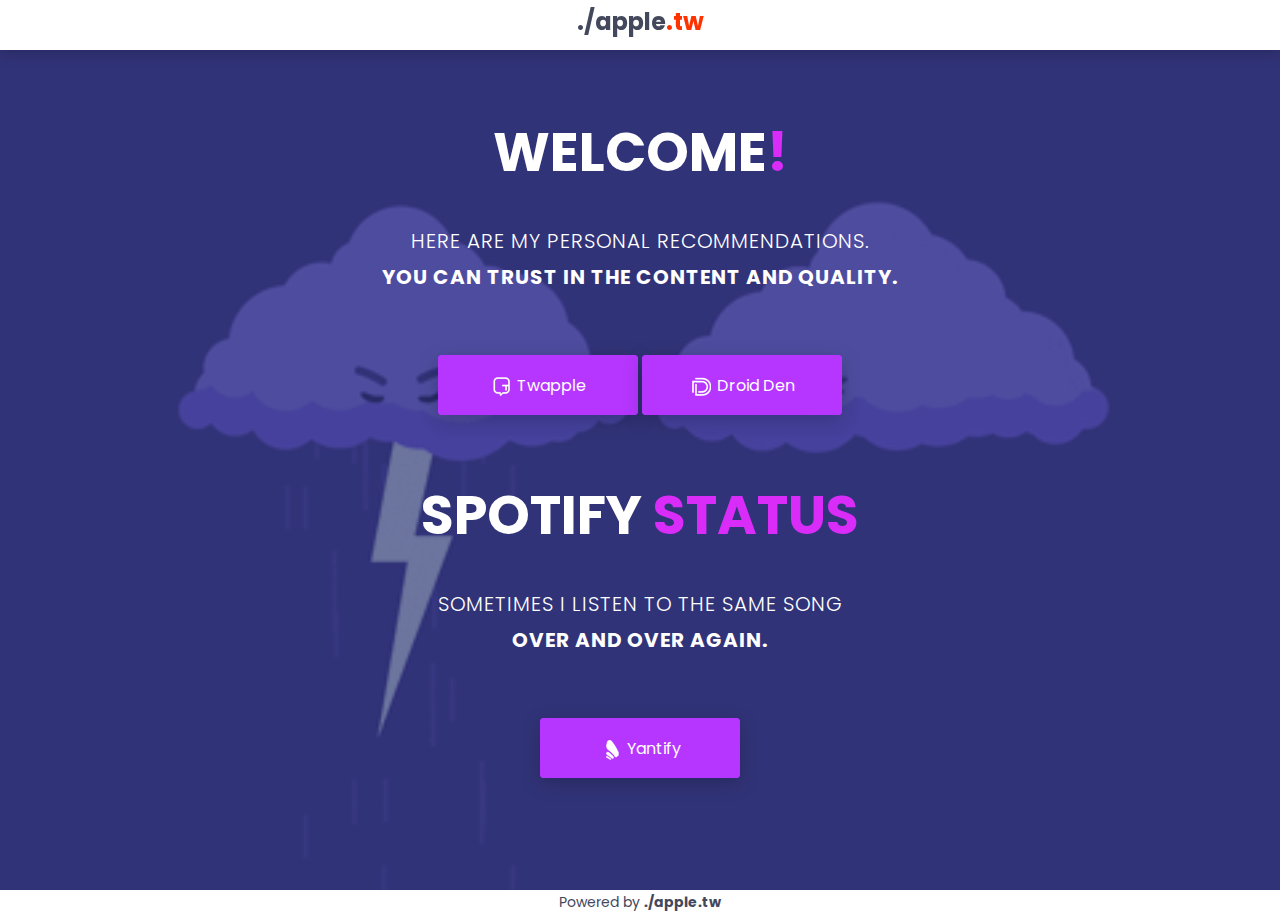
==== nt/index.html @ dde647eb "v3" ====
﻿<!doctype html>
<html class="no-js" lang="en">

    <head>
        <meta charset="utf-8">
        <meta http-equiv="X-UA-Compatible" content="IE=edge">
        <meta name="viewport" content="width=device-width, initial-scale=1">
		<meta name="viewport" content="width=device-width, initial-scale=1.0, maximum-scale=1.0, user-scalable=0">
		<link href="https://fonts.googleapis.com/css?family=Poppins:100,200,300,400,500,600,700,800,900&amp;subset=devanagari,latin-ext" rel="stylesheet">
        <title>./apple.tw</title>
		<link rel="shortcut icon" type="image/icon" href="assets/logo/favicon.png"/>
        <link rel="stylesheet" href="assets/css/font-awesome.min.css">
		<link rel="stylesheet" href="assets/css/flaticon.css">
        <link rel="stylesheet" href="assets/css/animate.css">
        <link rel="stylesheet" href="assets/css/owl.carousel.min.css">
		<link rel="stylesheet" href="assets/css/owl.theme.default.min.css">
        <link rel="stylesheet" href="assets/css/bootstrap.min.css">
		<link rel="stylesheet" href="assets/css/bootsnav.css" >	
        <link rel="stylesheet" href="assets/css/style.css">
        <link rel="stylesheet" href="assets/css/responsive.css">
        
	        <!--[if lt IE 9]>
			<script src="https://oss.maxcdn.com/html5shiv/3.7.3/html5shiv.min.js"></script>
			<script src="https://oss.maxcdn.com/respond/1.4.2/respond.min.js"></script>
        <![endif]-->

    	<style type="text/css">
.style1 {
	text-align: center;
	font-size: 24px;
}
.style2 {
	color: #FF3300;
}
</style>

    	<base target="_self">

    	</head>
	
	<body>
		<header class="top-area">
			<div class="header-area">
			    <nav class="navbar navbar-default bootsnav navbar-fixed dark no-background">
<p></p><p class="style1"><strong>./apple<span class="style2">.tw</span></strong></p>
			        <div class="container">
			            <div class="navbar-header">
			            </div>
		    <div class="clearfix"></div>

		</header>
				<section id="welcome-hero" class="welcome-hero">
			<div class="container">
				<div class="row">
					<div class="col-md-12 text-center">
						<div class="header-text">
							<h2>   </h2>
							<h2>&nbsp;</h2>
							<br><br>
							<h2>Welcome<span>!</span>   </h2>
							<p>Here are my personal recommendations. 
							<br><strong>You can trust in the content and quality.</strong></p>
							<a href="https://t.me/twapple/"><img src="assets/images/about/logo.png" width="23" height="22"> Twapple</a> <a href="https://t.me/DroidDenn/"><img src="assets/images/about/logo_dd.png" width="23" height="22"> Droid Den</a><p>
							<h2>Spotify <span><strong>Status</strong></span>   </h2>
							<p>Sometimes I listen to the same song<br> <strong>over and over again.</strong></p>
							<a href="https://t.me/Yantify/"><img src="assets/images/about/yan.png" width="23" height="22"> Yantify</a>

							<p>
							&nbsp;</p>
							
						</div>
					</div>
					</div>
				</div>
		</section>
			    <p class="text-center">Powered by <strong>./apple.tw</strong></p>
        <script>
      document.addEventListener("contextmenu", (event) => {
         event.preventDefault();
      });
   </script>
    </body>
	
</html>
---- nt/assets/css/flaticon.css ----
/*
  	Flaticon icon font: Flaticon
  	Creation date: 07/05/2018 12:24
  	*/

@font-face {
  font-family: "Flaticon";
  src: url("../fonts/Flaticon.eot");
  src: url("../fonts/Flaticon.eot?#iefix") format("embedded-opentype"),
       url("../fonts/Flaticon.woff") format("woff"),
       url("../fonts/Flaticon.ttf") format("truetype"),
       url("../fonts/Flaticon.svg#Flaticon") format("svg");
  font-weight: normal;
  font-style: normal;
}

@media screen and (-webkit-min-device-pixel-ratio:0) {
  @font-face {
    font-family: "Flaticon";
    src: url("../fonts/Flaticon.svg#Flaticon") format("svg");
  }
}

[class^="flaticon-"]:before, [class*=" flaticon-"]:before,
[class^="flaticon-"]:after, [class*=" flaticon-"]:after {   
  font-family: Flaticon;
  font-size: 24px;
  font-style: normal;
  margin-left: 0px;
}

.flaticon-bitbucket-logotype-camera-lens-in-perspective:before { content: "\f100"; }
.flaticon-squarespace-logo:before { content: "\f101"; }
.flaticon-smug:before { content: "\f102"; }
.flaticon-flickr-website-logo-silhouette:before { content: "\f103"; }
.flaticon-github-logo:before { content: "\f104"; }
.flaticon-behance-logo:before { content: "\f105"; }
.flaticon-dribbble:before { content: "\f106"; }
.flaticon-themeforest:before { content: "\f107"; }
---- nt/assets/css/bootsnav.css ----
/* ==============================================================

Template name : Bootsnav - Multi Purpose Header
Categorie : Bootstrap Menu in CSS
Author : adamnurdin01
Version : v.1.2
Created : 2016-06-02
Last update : 2016-10-19

============================================================== */

/* MEGAMENU STYLE
=================================*/
nav.bootsnav .dropdown.megamenu-fw {
    position: static;
}

nav.bootsnav .container {
    position: relative;
}

nav.bootsnav .megamenu-fw .dropdown-menu {
    left: auto;
}

nav.bootsnav .megamenu-content {
    padding: 15px;
    width: 100% !important;
}

nav.bootsnav .megamenu-content .title{
    margin-top: 0;
}

nav.bootsnav .dropdown.megamenu-fw .dropdown-menu {
    left: 0;
    right: 0;
}

/* Navbar
=================================*/
nav.navbar.bootsnav{
    margin-bottom: 0;
    -moz-border-radius: 0px;
    -webkit-border-radius: 0px;
    -o-border-radius: 0px;
    border-radius: 0px;
    background-color: #fff;
    border: none;
    border-bottom: solid 1px #e0e0e0;
    z-index: 9;
}

nav.navbar.bootsnav ul.nav > li > a{
    color: #6f6f6f;
    background-color: transparent;
    outline: none;
    margin-bottom: -2px;
}

nav.navbar.bootsnav ul.nav li.megamenu-fw > a:hover,
nav.navbar.bootsnav ul.nav li.megamenu-fw > a:focus,
nav.navbar.bootsnav ul.nav li.active > a:hover,
nav.navbar.bootsnav ul.nav li.active > a:focus,
nav.navbar.bootsnav ul.nav li.active > a{
    background-color: transparent;
}

nav.navbar.bootsnav .navbar-toggle{
    background-color: #fff;
    border: none;
    padding: 0;
    font-size: 18px;
    position: relative;
    top: 5px;
}

nav.navbar.bootsnav ul.nav .dropdown-menu .dropdown-menu{
    top: 0;
    left: 100%;
}

nav.navbar.bootsnav ul.nav ul.dropdown-menu > li > a{
    white-space:normal;
}


ul.menu-col{
    padding: 0;
    margin: 0;
    list-style: none;
}

ul.menu-col li a{
    color: #6f6f6f;
}

ul.menu-col li a:hover,
ul.menu-col li a:focus{
    text-decoration: none;
}

/* Navbar Full
=================================*/
nav.bootsnav.navbar-full{
    padding-bottom: 10px;
    padding-top: 10px;
}

nav.bootsnav.navbar-full .navbar-header{
    display: block;
    width: 100%;
}

nav.bootsnav.navbar-full .navbar-toggle{
    display: inline-block;
    margin-right: 0;
    position: relative;
    top: 0;
    font-size: 30px;
    -webkit-transition: all 1s ease-in-out;
	-moz-transition: all 1s ease-in-out;
	-o-transition: all 1s ease-in-out;
	-ms-transition: all 1s ease-in-out;
	transition: all 1s ease-in-out;
}

nav.bootsnav.navbar-full .navbar-collapse{
    position: fixed;
    width: 100%;
    height: 100% !important;
    top: 0;
    left: 0;
    padding: 0;
    display: none !important;
    z-index: 9;
}

nav.bootsnav.navbar-full .navbar-collapse.in{
    display: block !important;
}

nav.bootsnav.navbar-full .navbar-collapse .nav-full{
    overflow: auto;
}

nav.bootsnav.navbar-full .navbar-collapse .wrap-full-menu{
    display: table-cell;
    vertical-align: middle;
    background-color: #fff;
    overflow: auto;
}

nav.bootsnav.navbar-full .navbar-collapse .nav-full::-webkit-scrollbar {
    width: 0;
}

nav.bootsnav.navbar-full .navbar-collapse .nav-full::-moz-scrollbar {
    width: 0;
}

nav.bootsnav.navbar-full .navbar-collapse .nav-full::-ms-scrollbar {
    width: 0;
}

nav.bootsnav.navbar-full .navbar-collapse .nav-full::-o-scrollbar {
    width: 0;
}


nav.bootsnav.navbar-full .navbar-collapse ul.nav{
    display: block;
    width: 100%;
    overflow: auto;
}

nav.bootsnav.navbar-full .navbar-collapse ul.nav a:hover,
nav.bootsnav.navbar-full .navbar-collapse ul.nav a:focus,
nav.bootsnav.navbar-full .navbar-collapse ul.nav a{
    background-color: transparent;
}

nav.bootsnav.navbar-full .navbar-collapse ul.nav > li{
    float: none;
    display: block;
    text-align: center;
}

nav.bootsnav.navbar-full .navbar-collapse ul.nav > li > a{
    display: table;
    margin: auto;
    text-transform: uppercase;
    font-weight: bold;
    letter-spacing: 2px;
    font-size: 24px;
    padding: 10px 15px;
}

li.close-full-menu > a{
    padding-top: 0px;
    padding-bottom: 0px;
}

li.close-full-menu{
    padding-top: 30px;
    padding-bottom: 30px;
}

/* Atribute Navigation
=================================*/
.attr-nav{
    float: right;
    display: inline-block;
    margin-left: 13px;
    margin-right: -15px;
}

.attr-nav > ul{
    padding: 0;
    margin: 0 0 -7px 0;
    list-style: none;
    display: inline-block;
}

.attr-nav > ul > li{
    float: left;
    display: block;
}

.attr-nav > ul > li > a{
    color: #6f6f6f;
    display: block;
    padding: 28px 15px;
    position: relative;
}

.attr-nav > ul > li > a span.badge{
    position: absolute;
    top: 50%;
    margin-top: -15px;
    right: 5px;
    font-size: 10px;
    padding: 0;
    width: 15px;
    height: 15px;
    padding-top: 2px;
}

.attr-nav > ul > li.dropdown ul.dropdown-menu{
    -moz-border-radius: 0px;
    -webkit-border-radius: 0px;
    -o-border-radius: 0px;
    border-radius: 0px;
    -moz-box-shadow: 0px 0px 0px;
    -webkit-box-shadow: 0px 0px 0px;
    -o-box-shadow: 0px 0px 0px;
    box-shadow: 0px 0px 0px;
    border: solid 1px #e0e0e0;
}

ul.cart-list{
    padding: 0 !important;
    width: 250px !important;
}

ul.cart-list > li{
    position: relative;
    border-bottom: solid 1px #efefef;
    padding: 15px 15px 23px 15px !important;
}

ul.cart-list > li > a.photo{
    padding: 0 !important;
    margin-right: 15px;
    float: left;
    display: block;
    width: 50px;
    height: 50px;
    left: 15px;
    top: 15px;
}

ul.cart-list > li img{
    width: 50px;
    height: 50px;
    border: solid 1px #efefef;
}

ul.cart-list > li > h6{
    margin: 0;
}

ul.cart-list > li > h6 > a.photo{
    padding: 0 !important;
    display: block;
}

ul.cart-list > li > p{
    margin-bottom: 0;
}

ul.cart-list > li.total{
    background-color: #f5f5f5;
    padding-bottom: 15px !important;
}

ul.cart-list > li.total > .btn{
    display: inline-block;
    border-bottom: solid 1px #efefef;
}

ul.cart-list > li .price{
    font-weight: bold;
}

ul.cart-list > li.total > span{
    padding-top: 8px;
}

/* Top Search
=================================*/
.top-search{
    background-color: #333;
    padding: 10px 0;
    display: none;
}

.top-search input.form-control{
    background-color: transparent;
    border: none;
    -moz-box-shadow: 0px 0px 0px;
    -webkit-box-shadow: 0px 0px 0px;
    -o-box-shadow: 0px 0px 0px;
    box-shadow: 0px 0px 0px;
    color: #fff;
    height: 40px;
    padding: 0 15px;
}

.top-search .input-group-addon{
    background-color: transparent;
    border: none;
    color: #fff;
    padding-left: 0;
    padding-right: 0;
}

.top-search .input-group-addon.close-search{
    cursor: pointer;
}

/* Side Menu
=================================*/
body{
    -webkit-transition: all 0.3s ease-in-out;
	-moz-transition: all 0.3s ease-in-out;
	-o-transition: all 0.3s ease-in-out;
	-ms-transition: all 0.3s ease-in-out;
	transition: all 0.3s ease-in-out;
}

body.on-side{
    margin-left: -280px;
}

.side{
    position: fixed;
    overflow-y: auto;
    top: 0;
    right: -280px;
    width: 280px;
    padding: 25px 30px;
    height: 100%;
    display: block;
    background-color: #333;
    -webkit-transition: all 0.3s ease-in-out;
	-moz-transition: all 0.3s ease-in-out;
	-o-transition: all 0.3s ease-in-out;
	-ms-transition: all 0.3s ease-in-out;
	transition: all 0.3s ease-in-out;
    z-index: 9;
}

.side.on{
    right: 0;
}

.side .close-side{
    float: right;
    color: #fff;
    position: relative;
    z-index: 2;
    font-size: 16px;
}

.side .widget{
    position: relative;
    z-index: 1;
    margin-bottom: 25px;
}

.side .widget .title{
    color: #fff;
    margin-bottom: 15px;
}

.side .widget ul.link{
    padding: 0;
    margin: 0;
    list-style: none;
}

.side .widget ul.link li a{
    color: #9f9f9f;
    letter-spacing: 1px;
}

.side .widget ul.link li a:focus,
.side .widget ul.link li a:hover{
    color: #fff;
    text-decoration: none;
}

/* Share
=================================*/
nav.navbar.bootsnav .share{
    padding: 0 30px;
    margin-bottom: 30px;
}

nav.navbar.bootsnav .share ul{
    display: inline-block;
    padding: 0;
    margin: 0 0 -7px 0;
    list-style: none;
}

nav.navbar.bootsnav .share ul > li{
    float: left;
    display: block;
    margin-right: 5px;
}

nav.navbar.bootsnav .share ul > li > a{
    display: table-cell;
    vertical-align: middle;
    text-align: center;
    width: 35px;
    height: 35px;
    -moz-border-radius: 50%;
    -webkit-border-radius: 50%;
    -o-border-radius: 50%;
    border-radius: 50%;
    background-color: #cfcfcf;
    color: #fff;
}

/* Transparent
=================================*/
nav.navbar.bootsnav.navbar-fixed{
    position: fixed;
    display: block;
    width: 100%;
}

nav.navbar.bootsnav.no-background{
    -webkit-transition: all 1s ease-in-out;
	-moz-transition: all 1s ease-in-out;
	-o-transition: all 1s ease-in-out;
	-ms-transition: all 1s ease-in-out;
	transition: all 1s ease-in-out;
}

/* Navbar Sticky
=================================*/
.wrap-sticky{
    position: relative;
    -webkit-transition: all 0.3s ease-in-out;
	-moz-transition: all 0.3s ease-in-out;
	-o-transition: all 0.3s ease-in-out;
	-ms-transition: all 0.3s ease-in-out;
	transition: all 0.3s ease-in-out;
}

.wrap-sticky nav.navbar.bootsnav{
    position: absolute;
    width: 100%;
    left: 0;
    top: 0;
}

.wrap-sticky nav.navbar.bootsnav.sticked{
    position: fixed;
    -webkit-transition: all 0.2s ease-in-out;
	-moz-transition: all 0.2s ease-in-out;
	-o-transition: all 0.2s ease-in-out;
	-ms-transition: all 0.2s ease-in-out;
	transition: all 0.2s ease-in-out;
}

body.on-side .wrap-sticky nav.navbar.bootsnav.sticked{
    left: -280px;
}

/* Navbar Responsive
=================================*/
@media (min-width: 1024px) and (max-width:1400px) {
    body.wrap-nav-sidebar .wrapper .container{
        width: 100%;
        padding-left: 30px;
        padding-right: 30px;
    }
}

@media (min-width: 1024px) {
    /* General Navbar
    =================================*/
    nav.navbar.bootsnav ul.nav .dropdown-menu .dropdown-menu{
        margin-top: -2px;
    }

    nav.navbar.bootsnav ul.nav.navbar-right .dropdown-menu .dropdown-menu{
        left: -200px;
    }
    
    nav.navbar.bootsnav ul.nav > li > a{
        padding: 30px 15px;
        font-weight: 600;
    }
    
    nav.navbar.bootsnav ul.nav > li.dropdown > a.dropdown-toggle:after{
        font-family: 'FontAwesome';
        content: "\f0d7";
        margin-left: 5px;
        margin-top: 2px;
    }
    
    nav.navbar.bootsnav li.dropdown ul.dropdown-menu{
        -moz-box-shadow: 0px 0px 0px;
        -webkit-box-shadow: 0px 0px 0px;
        -o-box-shadow: 0px 0px 0px;
        box-shadow: 0px 0px 0px;
        -moz-border-radius: 0px;
        -webkit-border-radius: 0px;
        -o-border-radius: 0px;
        border-radius: 0px;
        padding: 0;
        width: 200px;
        background: #fff;
        border: solid 1px #e0e0e0;
        border-top: solid 5px;
    }
    
    nav.navbar.bootsnav li.dropdown ul.dropdown-menu > li a:hover,
    nav.navbar.bootsnav li.dropdown ul.dropdown-menu > li a:hover{
        background-color: transparent;
    }
    
    nav.navbar.bootsnav li.dropdown ul.dropdown-menu > li > a{
        padding: 10px 15px;
        border-bottom: solid 1px #eee;
        color: #6f6f6f;
    }
    
    nav.navbar.bootsnav li.dropdown ul.dropdown-menu > li:last-child > a{
        border-bottom: none;
    }
    
    nav.navbar.bootsnav ul.navbar-right li.dropdown ul.dropdown-menu li a{
        text-align: right;
    }
    
    nav.navbar.bootsnav li.dropdown ul.dropdown-menu li.dropdown > a.dropdown-toggle:before{
        font-family: 'FontAwesome';
        float: right;
        content: "\f105";
        margin-top: 0;
    }
    
    nav.navbar.bootsnav ul.navbar-right li.dropdown ul.dropdown-menu li.dropdown > a.dropdown-toggle:before{
        font-family: 'FontAwesome';
        float: left;
        content: "\f104";
        margin-top: 0;
    }
    
    nav.navbar.bootsnav li.dropdown ul.dropdown-menu ul.dropdown-menu{
        top: -3px;
    }
    
    nav.navbar.bootsnav ul.dropdown-menu.megamenu-content{
        padding: 0 15px !important;
    }
    
    nav.navbar.bootsnav ul.dropdown-menu.megamenu-content > li{
       padding: 25px 0 20px;
    }
    
    nav.navbar.bootsnav ul.dropdown-menu.megamenu-content.tabbed{
        padding: 0;
    }
    
    nav.navbar.bootsnav ul.dropdown-menu.megamenu-content.tabbed > li{
        padding: 0;
    }
    
    nav.navbar.bootsnav ul.dropdown-menu.megamenu-content .col-menu{
        padding: 0 30px;
        margin: 0 -0.5px;
        border-left: solid 1px #f0f0f0;
        border-right: solid 1px #f0f0f0;
    }
    
    nav.navbar.bootsnav ul.dropdown-menu.megamenu-content .col-menu:first-child{
        border-left: none;
    }
    
    nav.navbar.bootsnav ul.dropdown-menu.megamenu-content .col-menu:last-child{
        border-right: none;
    }
    
    nav.navbar.bootsnav ul.dropdown-menu.megamenu-content .content{
        display: none;
    }
    
    nav.navbar.bootsnav ul.dropdown-menu.megamenu-content .content ul.menu-col li a{
        text-align: left;
        padding: 5px 0;
        display: block;
        width: 100%;
        margin-bottom: 0;
        border-bottom: none;
        color: #6f6f6f;
    }
    
    nav.navbar.bootsnav.on ul.dropdown-menu.megamenu-content .content{
        display: block !important;
        height: auto !important;
    }
    
    /* Navbar Transparent
    =================================*/  
    nav.navbar.bootsnav.no-background{
        background-color: transparent;
        border: none;
    }
    
    nav.navbar.bootsnav.navbar-transparent .attr-nav{
        padding-left: 15px;
        margin-left: 30px;
    }
    
    nav.navbar.bootsnav.navbar-transparent.white{
        background-color: rgba(255,255,255,0.3);
        border-bottom: solid 1px #bbb;
    }
    
    nav.navbar.navbar-inverse.bootsnav.navbar-transparent.dark,
    nav.navbar.bootsnav.navbar-transparent.dark{
        background-color: rgba(0,0,0,0.3);
        border-bottom: solid 1px #555;
    }
    
    nav.navbar.bootsnav.navbar-transparent.white .attr-nav{
        border-left: solid 1px #bbb;
    }
    
    nav.navbar.navbar-inverse.bootsnav.navbar-transparent.dark .attr-nav,
    nav.navbar.bootsnav.navbar-transparent.dark .attr-nav{
        border-left: solid 1px #555;
    }
    
    nav.navbar.bootsnav.no-background.white .attr-nav > ul > li > a,
    nav.navbar.bootsnav.navbar-transparent.white .attr-nav > ul > li > a,
    nav.navbar.bootsnav.navbar-transparent.white ul.nav > li > a,
    nav.navbar.bootsnav.no-background.white ul.nav > li > a{
        color: #fff;
    }
    
    nav.navbar.bootsnav.navbar-transparent.dark .attr-nav > ul > li > a,
    nav.navbar.bootsnav.navbar-transparent.dark ul.nav > li > a{
        color: #eee;
    }
    
    nav.navbar.bootsnav.navbar-fixed.navbar-transparent .logo-scrolled,
    nav.navbar.bootsnav.navbar-fixed.no-background .logo-scrolled{
        display: none;
    }

    nav.navbar.bootsnav.navbar-fixed.navbar-transparent .logo-display,
    nav.navbar.bootsnav.navbar-fixed.no-background .logo-display{
        display: block;
    }

    nav.navbar.bootsnav.navbar-fixed .logo-display{
        display: none;
    }

    nav.navbar.bootsnav.navbar-fixed .logo-scrolled{
        display: block;
    }
    
    /* Atribute Navigation
    =================================*/    
    .attr-nav > ul > li.dropdown ul.dropdown-menu{
        margin-top: 0;
        margin-left: 55px;
        width: 250px;
        left: -250px;
    }
    
    /* Menu Center
    =================================*/
    nav.navbar.bootsnav.menu-center .container{
        position: relative;
    }
    
    nav.navbar.bootsnav.menu-center ul.nav.navbar-center{
        float:none;
        margin: 0 auto;
        display: table;
        table-layout: fixed;
    }
    
    nav.navbar.bootsnav.menu-center .navbar-header,
    nav.navbar.bootsnav.menu-center .attr-nav{
        position: absolute;
    }
    
    nav.navbar.bootsnav.menu-center .attr-nav{
        right: 15px;
    }
    
    /* Navbar Brand top
    =================================*/
    nav.bootsnav.navbar-brand-top .navbar-header{
        display: block;
        width: 100%;
        text-align: center;
    }
    
    nav.bootsnav.navbar-brand-top ul.nav > li.dropdown > ul.dropdown-menu{
        margin-top: 2px;
    }
    
    nav.bootsnav.navbar-brand-top ul.nav > li.dropdown.megamenu-fw > ul.dropdown-menu{
        margin-top: 0;
    }
    
    nav.bootsnav.navbar-brand-top .navbar-header .navbar-brand{
        display: inline-block;
        float: none;
        margin: 0;
    }
    
    nav.bootsnav.navbar-brand-top .navbar-collapse{
        text-align: center;
    }
    
    nav.bootsnav.navbar-brand-top ul.nav{
        display: inline-block;
        float: none;
        margin: 0 0 -5px 0;
    }
    
    /* Navbar Center
    =================================*/
    nav.bootsnav.brand-center .navbar-header{
        display: block;
        width: 100%;
        position: absolute;
        text-align: center;
        top: 0;
        left: 0;
    }
    
    nav.bootsnav.brand-center .navbar-brand{
        display: inline-block;
        float: none;
    }
    
    nav.bootsnav.brand-center .navbar-collapse{
        text-align: center;
        display: inline-block;
        padding-left: 0;
        padding-right: 0;
    }
    
    nav.bootsnav.brand-center ul.nav > li.dropdown > ul.dropdown-menu{
        margin-top: 2px;
    }
    
    nav.bootsnav.brand-center ul.nav > li.dropdown.megamenu-fw > ul.dropdown-menu{
        margin-top: 0;
    }
    
    nav.bootsnav.brand-center .navbar-collapse .col-half{
        width: 50%;
        float: left;
        display: block;
    }
    
    nav.bootsnav.brand-center .navbar-collapse .col-half.left{
        text-align: right;
        padding-right: 100px;
    }
    
    nav.bootsnav.brand-center .navbar-collapse .col-half.right{
        text-align: left;
        padding-left: 100px;
    }
    
    nav.bootsnav.brand-center ul.nav{
        float: none !important;
        margin-bottom: -5px !important;
        display: inline-block !important;
    }
    
    nav.bootsnav.brand-center ul.nav.navbar-right{
        margin: 0;
    }
    
    nav.bootsnav.brand-center.center-side .navbar-collapse .col-half.left{
        text-align: left;
        padding-right: 100px;
    }
    
    nav.bootsnav.brand-center.center-side .navbar-collapse .col-half.right{
        text-align: right;
        padding-left: 100px;
    }
    
    /* Navbar Sidebar
    =================================*/
    body.wrap-nav-sidebar .wrapper{
        padding-left: 260px; 
        overflow-x: hidden;
    }

    nav.bootsnav.navbar-sidebar{
        position: fixed;
        width: 260px;
        overflow: hidden;
        left: 0;
        padding: 0  0 0 0 !important;
        background: #fff;
        border-right: solid 1px #dfdfdf;
    }  
    
    nav.bootsnav.navbar-sidebar .scroller{
        width: 280px;
        overflow-y:auto;
        overflow-x: hidden;
    }

    nav.bootsnav.navbar-sidebar .container-fluid,
    nav.bootsnav.navbar-sidebar .container{
        padding: 0 !important;
    }

    nav.bootsnav.navbar-sidebar .navbar-header{
        float: none;
        display: block;
        width: 260px;
        padding: 10px 15px;
        margin: 10px 0 0 0 !important;
    }
    
    nav.bootsnav.navbar-sidebar .navbar-collapse{
        padding: 0 !important;
        width: 260px;
    }

    nav.bootsnav.navbar-sidebar ul.nav{
        float: none;
        display: block;
        width: 100%;
        padding: 0 15px !important;
        margin: 0 0 30px 0;
    }

    nav.bootsnav.navbar-sidebar ul.nav li{
        float: none !important;
    }
    
    nav.bootsnav.navbar-sidebar ul.nav > li > a{
        padding: 10px 15px;
        font-weight: bold;
    }
    
    nav.bootsnav.navbar-sidebar ul.nav > li.dropdown > a:after{
        float: right;
    }
    
    nav.bootsnav.navbar-sidebar ul.nav li.dropdown ul.dropdown-menu{
        left: 100%;
        top: 0;
        position: relative !important;
        left: 0 !important;
        width: 100% !important;
        height: auto !important;
        background-color: transparent;
        border: none !important;
        padding: 0;
        -moz-box-shadow: 0px 0px 0px;
        -webkit-box-shadow: 0px 0px 0px;
        -o-box-shadow: 0px 0px 0px;
        box-shadow: 0px 0px 0px;
    }
    
    nav.bootsnav.navbar-sidebar ul.nav .megamenu-content .col-menu{
        border: none !important;
    }
    
    nav.bootsnav.navbar-sidebar ul.nav > li.dropdown > ul.dropdown-menu{
        margin-bottom: 15px;
    }
    
    nav.bootsnav.navbar-sidebar ul.nav li.dropdown ul.dropdown-menu{
        padding-left: 0;
        float: none;
        margin-bottom: 0;
    }
    
    nav.bootsnav.navbar-sidebar ul.nav li.dropdown ul.dropdown-menu li a{
        padding:  5px 15px;
        color: #6f6f6f;
        border: none;
    }
    
    nav.bootsnav.navbar-sidebar ul.nav li.dropdown ul.dropdown-menu ul.dropdown-menu{
        padding-left: 15px;
        margin-top: 0;
    }
    
    nav.bootsnav.navbar-sidebar ul.nav li.dropdown ul.dropdown-menu li.dropdown > a:before{
        font-family: 'FontAwesome';
        content: "\f105";
        float: right;
    }
    
    nav.bootsnav.navbar-sidebar ul.nav li.dropdown.on ul.dropdown-menu li.dropdown.on > a:before{
        content: "\f107";
    }
    
    nav.bootsnav.navbar-sidebar ul.dropdown-menu.megamenu-content > li{
        padding: 0 !important;
    }
        
    nav.bootsnav.navbar-sidebar .dropdown .megamenu-content .col-menu{
        display: block;
        float: none !important;
        padding: 0;
        margin: 0;
        width: 100%;
    }
    
    nav.bootsnav.navbar-sidebar .dropdown .megamenu-content .col-menu .title{
        padding: 7px 0;
        text-transform: none;
        font-weight: 400;
        letter-spacing: 0px;
        margin-bottom: 0;
        cursor: pointer;
        color: #6f6f6f;
    }
    
    nav.bootsnav.navbar-sidebar .dropdown .megamenu-content .col-menu .title:before{
        font-family: 'FontAwesome';
        content: "\f105";
        float: right;
    }
    
    nav.bootsnav.navbar-sidebar .dropdown .megamenu-content .col-menu.on .title:before{
        content: "\f107";
    }
    
    nav.bootsnav.navbar-sidebar .dropdown .megamenu-content .col-menu{
        border: none;
    }
    
    nav.bootsnav.navbar-sidebar .dropdown .megamenu-content .col-menu .content{
        padding: 0 0 0 15px;
    }
    
    nav.bootsnav.navbar-sidebar .dropdown .megamenu-content .col-menu ul.menu-col li a{
        padding: 3px 0 !important;
    }
}

@media (max-width: 992px) {
    /* Navbar Responsive
    =================================*/ 
    nav.navbar.bootsnav .navbar-brand    {
        display: inline-block;
        float: none !important;
        margin: 0 !important;
    }
    
    nav.navbar.bootsnav .navbar-header {
        float: none;
        display: block;
        text-align: center;
        padding-left: 30px;
        padding-right: 30px;
    }
    
    nav.navbar.bootsnav .navbar-toggle {
        display: inline-block;
        float: left;
        margin-right: -200px;
        margin-top: 10px;
    }
    
    nav.navbar.bootsnav .navbar-collapse {
        border: none;   
        margin-bottom: 0;
    }
    
    nav.navbar.bootsnav.no-full .navbar-collapse{
        max-height: 350px;
        overflow-y: auto !important;
    }
    
    nav.navbar.bootsnav .navbar-collapse.collapse {
        display: none !important;
    }
    
    nav.navbar.bootsnav .navbar-collapse.collapse.in {
        display: block !important;
    }
    
    nav.navbar.bootsnav .navbar-nav {
        float: none !important;
        padding-left: 30px;
        padding-right: 30px;
        margin: 0px -15px;
    }
    
    nav.navbar.bootsnav .navbar-nav > li {
        float: none;
    }
    
    nav.navbar.bootsnav li.dropdown a.dropdown-toggle:before{
        font-family: 'FontAwesome';
        content: "\f105";
        float: right;
        font-size: 16px;
        margin-left: 10px;
    }
    
    nav.navbar.bootsnav li.dropdown.on > a.dropdown-toggle:before{
        content: "\f107";
    }
    
    nav.navbar.bootsnav .navbar-nav > li > a{
        display: block;
        width: 100%;
        border-bottom: solid 1px #e0e0e0;
        padding: 10px 0;
        border-top: solid 1px #e0e0e0;
        margin-bottom: -1px;
    }
    
    nav.navbar.bootsnav .navbar-nav > li:first-child > a{
        border-top: none;
    }
    
    nav.navbar.bootsnav ul.navbar-nav.navbar-left > li:last-child > ul.dropdown-menu{
        border-bottom: solid 1px #e0e0e0;
    }
    
    nav.navbar.bootsnav ul.nav li.dropdown li a.dropdown-toggle{
        float: none !important;
        position: relative;
        display: block;
        width: 100%;
    }
    
    nav.navbar.bootsnav ul.nav li.dropdown ul.dropdown-menu{
        width: 100%;
        position: relative !important;
        background-color: transparent;
        float: none;
        border: none;
        padding: 0 0 0 15px !important;
        margin: 0 0 -1px 0 !important;
        -moz-box-shadow: 0px 0px 0px;
        -webkit-box-shadow: 0px 0px 0px;
        -o-box-shadow: 0px 0px 0px;
        box-shadow: 0px 0px 0px;
        -moz-border-radius: 0px 0px 0px;
        -webkit-border-radius: 0px 0px 0px;
        -o-border-radius: 0px 0px 0px;
        border-radius: 0px 0px 0px;
    }
    
    nav.navbar.bootsnav ul.nav li.dropdown ul.dropdown-menu  > li > a{
        display: block;
        width: 100%;
        border-bottom: solid 1px #e0e0e0;
        padding: 10px 0;
        color: #6f6f6f;
    }
    
    nav.navbar.bootsnav ul.nav ul.dropdown-menu li a:hover,
    nav.navbar.bootsnav ul.nav ul.dropdown-menu li a:focus{
        background-color: transparent;
    }
    
    nav.navbar.bootsnav ul.nav ul.dropdown-menu ul.dropdown-menu{
        float: none !important;
        left: 0;
        padding: 0 0 0 15px;
        position: relative;
        background: transparent;
        width: 100%;
    }
    
    nav.navbar.bootsnav ul.nav ul.dropdown-menu li.dropdown.on > ul.dropdown-menu{
        display: inline-block;
        margin-top: -10px;
    }
    
    nav.navbar.bootsnav li.dropdown ul.dropdown-menu li.dropdown > a.dropdown-toggle:after{
        display: none;
    }
    
    nav.navbar.bootsnav .dropdown .megamenu-content .col-menu .title{
        padding: 10px 15px 10px 0;
        line-height: 24px;
        text-transform: none;
        font-weight: 400;
        letter-spacing: 0px;
        margin-bottom: 0;
        cursor: pointer;
        border-bottom: solid 1px #e0e0e0;
        color: #6f6f6f;
    }
    
    nav.navbar.bootsnav .dropdown .megamenu-content .col-menu ul > li > a{
        display: block;
        width: 100%;
        border-bottom: solid 1px #e0e0e0;
        padding: 8px 0;
    }
    
   nav.navbar.bootsnav .dropdown .megamenu-content .col-menu .title:before{
        font-family: 'FontAwesome';
        content: "\f105";
        float: right;
        font-size: 16px;
        margin-left: 10px;
       position: relative;
       right: -15px;
    }
    
    nav.navbar.bootsnav .dropdown .megamenu-content .col-menu:last-child .title{
        border-bottom: none;
    }
    
    nav.navbar.bootsnav .dropdown .megamenu-content .col-menu.on:last-child .title{
        border-bottom: solid 1px #e0e0e0;
    }
    
    nav.navbar.bootsnav .dropdown .megamenu-content .col-menu:last-child ul.menu-col li:last-child a{
        border-bottom: none;
    }
    
    nav.navbar.bootsnav .dropdown .megamenu-content .col-menu.on .title:before{
        content: "\f107";
    }
    
    nav.navbar.bootsnav .dropdown .megamenu-content .col-menu .content{
        padding: 0 0 0 15px;
    }
    
    nav.bootsnav.brand-center .navbar-collapse{
        display: block;
    }
    
    nav.bootsnav.brand-center ul.nav{
        margin-bottom: 0px !important;
    }
    
    nav.bootsnav.brand-center .navbar-collapse .col-half{
        width: 100%;
        float: none;
        display: block;
    }
    
    nav.bootsnav.brand-center .navbar-collapse .col-half.left{
        margin-bottom: 0;
    }
    
    nav.bootsnav .megamenu-content{
        padding: 0;
    }
    
    nav.bootsnav .megamenu-content .col-menu{
        padding-bottom: 0;
    }
    
    nav.bootsnav .megamenu-content .title{
        cursor: pointer;
        display: block;
        padding: 10px 15px;
        margin-bottom: 0;
        font-weight: normal;
    }
    
    nav.bootsnav .megamenu-content .content{
        display: none;
    }
    
    .attr-nav{
        position: absolute;
        right: 60px;
    }
    
    .attr-nav > ul{
        padding: 0;
        margin: 0 -15px -7px 0;
    }
    
    .attr-nav > ul > li > a{
        padding: 16px 15px 15px;
    }
    
    .attr-nav > ul > li.dropdown > a.dropdown-toggle:before{
        display: none;
    }
    
    .attr-nav > ul > li.dropdown ul.dropdown-menu{
        margin-top: 2px;
        margin-left: 55px;
        width: 250px;
        left: -250px;
        border-top: solid 5px;
    }
    
    .top-search .container{
        padding: 0 45px;
    }
    
    /* Navbar full Responsive
    =================================*/   
    nav.bootsnav.navbar-full ul.nav{
        margin-left: 0;
    }
    
    nav.bootsnav.navbar-full ul.nav > li > a{
        border: none;
    }
    
    nav.bootsnav.navbar-full .navbar-brand    {
        float: left !important;
        padding-left: 0;
    }
    
    nav.bootsnav.navbar-full .navbar-toggle {
        display: inline-block;
        float: right;
        margin-right: 0;
        margin-top: 10px;
    }
    
    nav.bootsnav.navbar-full .navbar-header {
        padding-left: 15px;
        padding-right: 15px;
    }
    
    /* Navbar Sidebar
    =================================*/ 
    nav.navbar.bootsnav.navbar-sidebar .share{
        padding: 30px 15px;
        margin-bottom: 0;
    }
    
    /* Tabs
    =================================*/ 
    nav.navbar.bootsnav .megamenu-content.tabbed{
        padding-left: 0 !mportant;
    }
    
    nav.navbar.bootsnav .tabbed > li{
        padding: 25px 0;
        margin-left: -15px !important;
    }
    
    /* Mobile Navigation
    =================================*/     
    body > .wrapper{
        -webkit-transition: all 0.3s ease-in-out;
        -moz-transition: all 0.3s ease-in-out;
        -o-transition: all 0.3s ease-in-out;
        -ms-transition: all 0.3s ease-in-out;
        transition: all 0.3s ease-in-out;
    }
    
    body.side-right > .wrapper{
        margin-left: 280px;
        margin-right: -280px !important;
    }
    
    nav.navbar.bootsnav.navbar-mobile .navbar-collapse{
        position: fixed;
        overflow-y: auto !important;
        overflow-x: hidden !important;
        display: block;
        background: #fff;
        z-index: 99;
        width: 280px;
        height: 100% !important;
        left: -280px;
        top: 0;
        padding: 0;
        -webkit-transition: all 0.3s ease-in-out;
        -moz-transition: all 0.3s ease-in-out;
        -o-transition: all 0.3s ease-in-out;
        -ms-transition: all 0.3s ease-in-out;
        transition: all 0.3s ease-in-out;
    }
    
    nav.navbar.bootsnav.navbar-mobile .navbar-collapse.in{
        left: 0;
    }
    
    nav.navbar.bootsnav.navbar-mobile ul.nav{
        width: 293px;
        padding-right: 0;
        padding-left: 15px;
    }
    
    nav.navbar.bootsnav.navbar-mobile ul.nav > li > a{
        padding: 15px 15px;
    }
    
    nav.navbar.bootsnav.navbar-mobile ul.nav ul.dropdown-menu > li > a{
        padding-right: 15px !important;
        padding-top: 15px !important;
        padding-bottom: 15px !important;
    }
    
    nav.navbar.bootsnav.navbar-mobile ul.nav ul.dropdown-menu .col-menu .title{
        padding-right: 30px !important;
        padding-top: 13px !important;
        padding-bottom: 13px !important;
    }
    
    nav.navbar.bootsnav.navbar-mobile ul.nav ul.dropdown-menu .col-menu ul.menu-col li a{
        padding-top: 13px !important;
        padding-bottom: 13px !important;
    }
    
    nav.navbar.bootsnav.navbar-mobile .navbar-collapse [class*=' col-'] {
        width: 100%;
    }
    
    nav.navbar.bootsnav.navbar-fixed .logo-scrolled{
        display: block !important;
    }

    nav.navbar.bootsnav.navbar-fixed .logo-display{
        display: none !important;
    }
    
    nav.navbar.bootsnav.navbar-mobile .tab-menu,
    nav.navbar.bootsnav.navbar-mobile .tab-content{
        width: 100%;
        display: block;
    }
}

@media (max-width: 767px) {
    nav.navbar.bootsnav .navbar-header {
        padding-left: 15px;
        padding-right: 15px;
    }
    
    nav.navbar.bootsnav .navbar-nav {
        padding-left: 15px;
        padding-right: 15px;
    }
    
    .attr-nav{
        right: 30px;
    }
    
    .attr-nav > ul{
        margin-right: -10px;
    }
    
    .attr-nav > ul > li > a{
        padding: 16px 10px 15px;
        padding-left: 0 !important;
    }
    
    .attr-nav > ul > li.dropdown ul.dropdown-menu{
        left: -275px;
    }
    
    .top-search .container{
        padding: 0 15px;
    }
    
    nav.bootsnav.navbar-full .navbar-collapse{
        left: 15px;
    }
    
    nav.bootsnav.navbar-full .navbar-header{
        padding-right: 0;
    }
    
    nav.bootsnav.navbar-full .navbar-toggle {
        margin-right: -15px;
    }
    
    nav.bootsnav.navbar-full ul.nav > li > a{
        font-size: 18px !important;
        line-height: 24px !important;
        padding: 5px 10px !important;
    }
    
    /* Navbar Sidebar
    =================================*/ 
    nav.navbar.bootsnav.navbar-sidebar .share{
        padding: 30px 15px !important;
    }
    
    /* Navbar Sidebar
    =================================*/ 
    nav.navbar.bootsnav.navbar-sidebar .share{
        padding: 30px 0 !important;
        margin-bottom: 0;
    }
    
    nav.navbar.bootsnav.navbar-mobile.navbar-sidebar .share{
        padding: 30px 15px !important;
        margin-bottom: 0;
    }
    
    /* Mobile Navigation
    =================================*/ 
    body.side-right > .wrapper{
        margin-left: 280px;
        margin-right: -280px !important;
    }
    
    nav.navbar.bootsnav.navbar-mobile .navbar-collapse{
        margin-left: 0;
    }
    
    nav.navbar.bootsnav.navbar-mobile ul.nav{
        margin-left: -15px;
    }
    
    nav.navbar.bootsnav.navbar-mobile ul.nav{
        border-top: solid 1px #fff;
    }
    
    li.close-full-menu{
        padding-top: 15px !important;
        padding-bottom: 15px !important;
    }
}

@media (min-width: 480px) and (max-width: 640px) {
    nav.bootsnav.navbar-full ul.nav{
        padding-top: 30px;
        padding-bottom: 30px;
    }
}
---- nt/assets/css/style.css ----
/*==================================
* Author        : "ThemeSine"
* Template Name :  Browny  HTML Template
* Version       : 1.0
==================================== */

/*==================================
font-family: 'Poppins', sans-serif;
==================================== */


/*=========== TABLE OF CONTENTS ===========
1.  General css (Reset code)
2.  Header
3.  Welcome-hero
4.  About me 
5.  Education
6.  Skill
7.  Experience
8.  Profiles
9.  Portfolio
10. Clients
11. Contact

/*-------------------------------------
		1.General css (Reset code)
--------------------------------------*/
*{
    padding: 0;
    margin: 0;
}

*{
	-webkit-box-sizing:border-box;
	-moz-box-sizing:border-box;
	-o-box-sizing:border-box;
	-ms-box-sizing:border-box;
	box-sizing:border-box;
}
body{
	font-family: 'Poppins', sans-serif;
	font-size:16px;
	color: #676a81;
	background: #fff;
    max-width:1920px;
    margin:0 auto;
	overflow-x:hidden;
}

a,a:hover,a:active,a:focus {
	display:inline-block;
	text-decoration:none;
	color: #6a708e;
	font-size:16px;
	padding:0;
}
h1,h2,h3,h4,h5,h6 { 
	margin: 0;
	color:#43485c;
    font-size: 16px;
	font-family: 'Poppins', sans-serif;
	text-transform: capitalize;
}
p {
	margin: 0;
	line-height:1.8;
	color:#43485c;
	font-size:14px;
	font-family: 'Poppins', sans-serif;
}
img{border:none;max-width:100%; height:auto;}
ul{
	padding: 0;
    margin: 0 auto;
    list-style: none;
}
ul li {
	list-style: none;
	
}
select,input,textarea,button{box-shadow:none;outline:0!important;}
button {background: transparent;border: 0;}

html,body{
    height: 100%;
	position: relative;
}
[placeholder]:focus::-webkit-input-placeholder {
  -webkit-transition: opacity 0.3s 0.3s ease; 
  -moz-transition: opacity 0.3s 0.3s ease; 
  -ms-transition: opacity 0.3s 0.3s ease; 
  -o-transition: opacity 0.3s 0.3s ease; 
  transition: opacity 0.3s 0.3s ease; 
  opacity: 0;
}

.fix{position: relative;clear: both;}
/*=============Style css=========*/

/*-------------------------------------
        2. Header
--------------------------------------*/
.top-area {
    position: relative;
    z-index: 9999;
}
@media (min-width: 1024px){}
nav.navbar.bootsnav.no-background {
    background-color: #fff;
    border: none;
}

nav.navbar.bootsnav {
    background-color: #fff;
    border-bottom: transparent;
    box-shadow: 0 3px 15px rgba(0,0,0,.2);
}

/*.navbar-brand*/
.navbar-header a.navbar-brand,.navbar-header a.navbar-brand:hover,.navbar-header a.navbar-brand:focus {
    display: inline-block;
    color: #d92cf9;
    font-size: 20px;
    font-weight: 600;
    padding: 33px 0px 57px;
    text-transform: uppercase;
}
/*.navbar-brand*/

/*.nav li*/
nav.navbar.bootsnav ul.nav > li > a {
    font-size: 16px;
    font-weight: 400;
    text-transform:uppercase;
    -webkit-transition: 0.3s linear; 
    -moz-transition: 0.3s linear; 
    -ms-transition: 0.3s linear; 
    -o-transition: 0.3s linear; 
    transition: 0.3s linear;
}
nav.navbar.bootsnav ul.nav > li > a {padding: 35px 20px;}
nav.navbar.bootsnav ul.nav > li > a:hover,nav.navbar.bootsnav ul.nav > li > a:focus,nav.navbar.bootsnav ul.nav > li.active>a{color: #d92cf9;}

nav.navbar.bootsnav ul.nav > li.dropdown > a.dropdown-toggle:after {
    content: "";
}
nav.navbar.bootsnav ul.nav > li.dropdown span {
    font-size: 8px;
    margin-left: 15px;
}
.sticky-wrapper.is-sticky nav.navbar.bootsnav ul.nav > li > a {color:#6a708e;}
.sticky-wrapper.is-sticky nav.navbar.bootsnav ul.nav > li > a:hover,.sticky-wrapper.is-sticky nav.navbar.bootsnav ul.nav > li > a:focus,.sticky-wrapper.is-sticky nav.navbar.bootsnav ul.nav > li.active>a{color: #d92cf9;}
/*.nav li*/



/*.menu-ui-design*/
.menu-ui-design{overflow-y:scroll;height: 350px;}
.menu-ui-design::-webkit-scrollbar {
    width:5px;
}
.menu-ui-design::-webkit-scrollbar-track {
    -webkit-box-shadow: inset 0 0 8px #000;
}
.menu-ui-design::-webkit-scrollbar-thumb {
  background-color: #d92cf9;
}
/*.menu-ui-design*/



/*.navbar-toggle */
nav.navbar.bootsnav .navbar-toggle {
    position: relative;
    background-color: transparent;
    border: 1px solid #d92cf9;
    padding: 10px;
    top: 0;
}
nav.navbar.bootsnav .navbar-toggle i{color: #d92cf9;}
/*.navbar-toggle */



/*-------------------------------------
        3.  Welcome-hero
--------------------------------------*/
.welcome-hero{
    display: flex;
    align-items: center;
    justify-content: center;
    position:relative;
    background:url(../images/about/2535.gif)no-repeat;
    background-size:cover;
    background-position: center;
    height:890px;
}
.welcome-hero:before{
    position:absolute;
    content: " ";
    top:0;
    left:0;
    background:rgba(31,44,108,.65);
    width:100%;
    height:100%;
}

/*.header-text-area*/
.header-text h2 {
    color: #fff;
    font-size: 54px;
    font-weight: 700;
    text-transform: uppercase;
    line-height: 1.5;
}
.header-text h2 span {color: #d92cf9;}
.header-text p {
    color: #fff;
    font-size: 20px;
    font-weight: 300;
    text-transform: uppercase;
    margin: 30px 0 60px;
    letter-spacing: 1px;
}
.header-text a {
    width: 200px;
    height: 60px;
    line-height: 60px;
    border-radius: 3px;
    text-transform: capitalize;
    color: #fff;
    background: #b636ff;
    border:1px solid #b636ff;
    box-shadow: 0 5px 20px rgba(0,0,0,.2);
    -webkit-transition: 0.3s linear; 
    -moz-transition: 0.3s linear; 
    -ms-transition: 0.3s linear; 
    -o-transition: 0.3s linear; 
    transition: 0.3s linear;
}
.header-text a:hover{ box-shadow: 0 5px 20px rgba(0,0,0,.4);background:#9f00ff;border: 1px solid #9f00ff;}
/*.header-text-area*/

/*-------------------------------------
        4.  About
--------------------------------------*/
.about {padding: 50px 0 100px;}
.about-content {padding-top: 100px;}
/*.single-about-txt*/
.single-about-txt h3 {
    font-size:18px;
    color: #3c4258;
    text-transform: initial;
    line-height: 1.8;
}
.single-about-txt p {
    font-size: 16px;
    color: #999fb3;
    padding: 35px 0 43px;
    border-bottom: 1px solid #999fb3;
}
.single-about-add-info {
    margin: 35px 0;
}
.single-about-add-info h3 {
    color: #636a82;
    font-size: 16px;
    text-transform: capitalize;
}
.single-about-add-info p {font-weight:  300;border:  0;padding: 0;margin-top: 3px;}
/*.single-about-txt*/

/*.single-about-img */
.single-about-img{position: relative;box-shadow: 0 5px 20px rgba(14,25,80,.30);}
.single-about-img:before {
    position:  absolute;
    content: " ";
    top: 0;
    left:  0;
    width: 109%;
    height:  100%;
    background: rgba(31,44,108,.3);
}
.single-about-img img {
    max-width: 500px;
    height: 468px;
}
.about-list-icon{
    display: flex;
    justify-content: center;
    align-items: center;
    position: absolute;
    bottom: 0;
    left: 0;
    width: 109%;
    height: 90px;
    background: #1f2c6c;
}
/*.ab-list-icon */
.about-list-icon ul {
    display: flex;
}
.about-list-icon  ul li a {
    padding-right: 22px;
    cursor:pointer;
    color: #fff;
}
.about-list-icon ul li a {
    cursor: pointer;
    color: #fff;
    display: inline-block;
    border: 2px solid;
    margin-left: 20px;
    border-radius: 8px;
    width: 30px;
    height: 30px;
    line-height: 28px;
    text-align: center;
}
.about-list-icon ul li a i {
    margin-left: 6px;
}
/*.ab-list-icon */

/*.single-about-img */

/*-------------------------------------
        5.  Education
--------------------------------------*/

.education {
    background:  #f9fbfd;
    padding-top:  50px;
}
.education-horizontal-timeline {
    padding: 80px 0;
}

/*.education-horizontal-timeline*/
.education-horizontal-timeline .col-sm-4 {padding:0 2px;}

.single-horizontal-timeline .experience-time h3{text-transform: capitalize;}
.single-horizontal-timeline .experience-time h3 span{text-transform:lowercase;}
.single-horizontal-timeline .timeline-content h5 {margin: 15px 0;}
.single-horizontal-timeline p {color: #999fb3;max-width: 335px;}

/*.timeline-horizontal-border*/
.timeline-horizontal-border {
    display:  flex;
    align-items: center;
    padding: 26px 0 30px;
}
.timeline-horizontal-border i {
    font-size:  10px;
    color: #d92cf9;
    margin-right:  5px;
}
span.single-timeline-horizontal {
    display:  inline-block;
    background: #b2c1ce;
    height:  1px;
    width: 380px;
}
span.single-timeline-horizontal.spacial-horizontal-line {width: 88px;}
/*.timeline-horizontal-border*/

/*.education-horizontal-timeline*/

/*-------------------------------------
        6.  Skills
--------------------------------------*/
.skills {
    
}
.skill-content{padding: 50px 0 80px;}
.single-skill-content{padding-top: 100px;}
.section-heading h2 {
    font-size: 24px;
    font-weight: 600;
    text-transform: uppercase;
    padding-bottom: 50px;
    border-bottom: 1px solid #e5ebf2;
}
.single-progress-txt {
    display: flex;
}
.single-progress-txt h3 {
    width: 10%;
    color: #a606c3;
    position: relative;
    top: 6px;
    left: 20px;
}
.barWrapper {
    font-weight: 400;
    font-size: 16px;
    text-transform: uppercase;
}
.progress {
    border-radius:3px;
    overflow: visible;
    background: #e6ecf3;
    height:8px;
    margin-top: 15px;
    width: 85%;
    margin-bottom: 37px;
}
.progress-bar {
   background: #b636ff;
    border-radius: 3px;
   -webkit-transition: width 1.5s ease-in-out;
   -ms-transition: width 1.5s ease-in-out;
   -moz-transition: width 1.5s ease-in-out;
   -o-transition: width 1.5s ease-in-out;
   transition: width 1.5s ease-in-out;
}
.tooltip{
   position:relative;
   float:right;
}
.tooltip > .tooltip-inner {
   background-color: transparent;
   padding: 1px 5px;
   color: #b636ff;
   font-weight: 500;
   font-size: 12px;
   border-radius: 0;
}
.popOver + .tooltip > .tooltip-arrow {
   border-left: 6px solid transparent;
   border-right: 6px solid transparent;
   border-top: 6px solid #fff;
   bottom: -1px;
   transform: translateX(-50%);
   margin-left: 0;
}

/*-------------------------------------
        7. Experience
-------------------------------------*/
.experience {
    padding: 50px 0 100px;
    border-top: 1px solid #e5ebf2;
}
.experience-content {padding-top: 100px;}
.single-timeline-box {margin-bottom: 75px;}

/*experience-time*/
.experience-time {
    position: relative;
}
.experience-time h2 {
    font-weight: 400;
}
.experience-time h3 {
    font-size: 16px;
    font-weight: 300;
    color: #636a82;
    margin-top: 14px;
    text-transform: uppercase;
}
/*experience-time*/

/*main-timeline*/
.main-timeline{
    position: relative;
}
.main-timeline:before{
    content: "";
    width: 2px;
    height: 84%;
    background: #b2c1ce;
    position: absolute;
    top: 1.5%;
    left: 45.8%;
    z-index: -1;
}
.main-timeline .timeline{
    position: relative;
}

.timeline-content span>i, .experience-time span>i {
    color: #d92cf9;
    position: absolute;
    font-size: 10px;
    left: -14.5%;
    z-index: 1;
}
.timeline-content h4.title {
    font-size: 16px;
    font-weight: 400;
    text-transform: uppercase;
}
.timeline-content h5 {
    color: #636a82;
    font-size: 14px;
    font-weight: 300;
    margin: 18px 0 20px;
}
.main-timeline .description {
    font-size: 14px;
    color: #999fb3;
}
.main-timeline .timeline-content.right{
    float: right;
    text-align: left;
}
.timeline-single-before:before {
    content: '';
    top: 57px;
    left: -3px;
    position: absolute;
    width: 100%;
    height:400px;
    border-left:15px solid #fff;
}

.experience-time-responsive{display: none;}
/*-------------------------------------
        8. Profiles
--------------------------------------*/
.profiles {
    padding:  50px 0 100px;
    border:  1px solid #e5ebf2;
}

.profiles-content {padding-top: 100px;}
.profiles-content .col-sm-3{padding:0;}
.profile-txt {
    display: flex;
    align-items: center;
    flex-direction: column;
}
.single-profile {
    position: relative;
    height: 150px;
    display: flex;
    justify-content: center;
    align-items: center;
    border-right: 1px solid #b2c1ce;
    overflow:hidden;
    -webkit-transition:background 0.5s linear; 
    -moz-transition:background 0.5s linear; 
    -ms-transition:background 0.5s linear; 
    -o-transition:background 0.5s linear; 
    transition:background 0.5s linear;
}
.profile-icon-name {
    text-transform: capitalize;
    color: #636a82;
    font-size: 16px;
}
.single-profile.profile-no-border{border-right:transparent;}
.profile-border {
    border-bottom: 1px solid #b2c1ce;
}
.single-profile-overlay{
    display:flex;
    align-items:center;
    text-transform: capitalize;
    justify-content:center;
    position: absolute;
    top: 0;
    left: 0;
    content: " ";
    width:100%;
    height: 100%;
    background: #d92cf9;
    background: -moz-linear-gradient(left, #d92cf9 0%, #b636ff 100%);
    background: -webkit-linear-gradient(left, #d92cf9 0%,#b636ff 100%);
    background: linear-gradient(to right, #d92cf9 0%,#b636ff 100%);
    filter: progid:DXImageTransform.Microsoft.gradient( startColorstr='#d92cf9', endColorstr='#b636ff',GradientType=1 );
    -webkit-transform:scale(0);
    -moz-transform:scale(0);
    -ms-transform:scale(0);
    -o-transform:scale(0);
    transform:scale(0);
    -webkit-transition: .5s;
    -moz-transition: .5s;
    -ms-transition: .5s;
    -o-transition: .5s;
    transition: .5s;
}
.single-profile:hover .single-profile-overlay{
    -webkit-transform:scale(1);
    -moz-transform:scale(1);
    -ms-transform:scale(1);
    -o-transform:scale(1);
    transform:scale(1);
    top:0;
}
.single-profile:hover .profile-icon-name,.single-profile:hover .profile-txt a>i{color: #fff;}
.single-profile:hover .profile-border {border:transparent;}
/*-------------------------------------
        9. Portfolio
--------------------------------------*/
.portfolio {
    padding:  50px 0 100px;
    border:  1px solid #e5ebf2;
}

.portfolio-content {padding-top: 100px;}

/* ---- .item ---- */
.isotope:after {
    content: '';
    display: block;
    clear: both;
}
.isotope .item {
    position:relative;
    overflow:hidden;
    margin-bottom: 30px;
}
/*.item img*/
.isotope .item img{
    width:100%;
    height:100%;
    -webkit-transition: .5s;
    -moz-transition: .5s;
    -ms-transition: .5s;
    -o-transition: .5s;
    transition: .5s;
}
.isotope .item:hover  img{
    -webkit-transform:scale(1.5);
    -moz-transform:scale(1.5);
    -ms-transform:scale(1.5);
    -o-transform:scale(1.5);
    transform:scale(1.5);
}/*.item img*/

/*.isotope-overlay*/
.isotope-overlay{
    position:absolute;
    height:100%;
    width:100%;
    background:rgba(31,44,108,.5);
    display:flex;
    align-items:center;
    text-transform: uppercase;
    justify-content:center;
    flex-direction:row;
    -webkit-transform:scale(0);
    -moz-transform:scale(0);
    -ms-transform:scale(0);
    -o-transform:scale(0);
    transform:scale(0);
    -webkit-transition: .5s;
    -moz-transition: .5s;
    -ms-transition: .5s;
    -o-transition: .5s;
    transition: .5s;
}
.isotope-overlay a {
    display: inline-block;
    color: #fff;
    font-size: 14px;
    text-align: center;
}
.isotope .item:hover .isotope-overlay{
    -webkit-transform:scale(1);
    -moz-transform:scale(1);
    -ms-transform:scale(1);
    -o-transform:scale(1);
    transform:scale(1);
    top:0;
}/*.isotope-overlay*/

/*-------------------------------------
        10. Clients
--------------------------------------*/
.clients {padding-top: 50px;}
.clients-area {
    display: flex;
    align-items: center;
    height: 250px;
}
.clients-area .item {padding: 0 25px;}

.clients .clients-area .owl-carousel .owl-item img {
    display: block;
    width: 100%;
    height: auto;
    border-radius:0;
}

/*-------------------------------------
        11. Contact
--------------------------------------*/
.contact {
    background: #f9fbfd;
    padding: 50px 0 100px;
}
.single-contact-box {padding-top: 100px;}
.contact-form  .form-group {
    margin-bottom: 20px;
    
}
.contact-form .form-control {
    padding: 25px;
    font-size: 14px;
    border: 1px solid #fff;
    border-radius: 0px;
    box-shadow: none;
    outline: 0!important;
    background: #fff;
    color: #636a82;
    resize: none;
}

/*--contct button--*/
.contact-form .single-contact-btn {
    display:flex;
    align-items:center;
    justify-content:center;
    height:50px;
    text-transform:capitalize;
    margin-top: 3px;
    background: #b636ff;
    border: 1px solid #b636ff;
    cursor:pointer;
    box-shadow: 0 5px 20px rgba(0,0,0,.2);
     -webkit-transition: .5s; 
    -moz-transition:.5s; 
    -ms-transition:.5s; 
    -o-transition:.5s;
    transition: .5s;
}
.contact-form .single-contact-btn .contact-btn ,
.contact-form .single-contact-btn .contact-btn:focus {
    margin-top:0px;
    outline: 0 !important;
    border:0;
    color: #fff;
    border-radius: 0px;
    font-size:14px;
    -webkit-transition: .5s; 
    -moz-transition:.5s; 
    -ms-transition:.5s; 
    -o-transition:.5s;
    transition: .5s;
    
}
.single-contact-btn:hover{
    background: #9f00ff;
    border: 1px solid #9f00ff;
    box-shadow: 0 5px 20px rgba(0,0,0,.2);
}

/*--contct button--*/

/* contact-adress */
.contact-add-head h3 {
    font-size:  24px;
    color:  #3c4258;
}
.contact-add-head p {
    font-size:  16px;
    text-transform: capitalize;
    color:  #636a82;
    font-weight:  300;
    margin-top:  6px;
}
/* contact-adress */

/*.contact-add-info */
.contact-add-info { margin: 42px 0 52px;}
.single-contact-add-info h3 {
    color:  #636a82;
    font-weight:  500;
}
.single-contact-add-info p {
    color:  #999fb3;
    font-size:  16px;
    margin-top:  18px;
}
.single-contact-add-info {
    margin-bottom:  26px;
}
/*.contact-add-info */

/*hm-foot-icon*/
.hm-foot-icon {
   
}
.hm-foot-icon ul li{float:left;}
.hm-foot-icon ul li>a {
    color: #636a82;
    margin-right:18px;
    -webkit-transition: .3s; 
    -moz-transition:.3s; 
    -ms-transition:.3s; 
    -o-transition:.3s;
    transition: .3s;
}
.hm-foot-icon ul li>a:hover{
    color: #b636ff;
}/*hm-foot-icon*/

.hm-footer-copyright p{
    color: #888ea5;
    text-transform: capitalize;
    padding: 38px 0;
}
.hm-footer-copyright p a {color: #888ea5;}
/*===============================
    Scroll Top
===============================*/
#scroll-Top  .return-to-top {
    position: fixed;
    right: 30px;
    bottom: 30px;
    display: none;
    width: 40px;
    line-height: 40px;
    height: 40px;
    text-align: center;
    font-size: 20px;
    cursor: pointer;
    color: #fff;
    background:#b636ff;
	border:1px solid #b636ff;
	border-radius:50%;
	-webkit-transition: .5s; 
	-moz-transition:.5s; 
	-ms-transition:.5s; 
	-o-transition:.5s;
    transition: .5s;
	z-index: 2;
}
#scroll-Top  .return-to-top:hover {
    background:#fff;
    color: #b636ff;
	border:1px solid #b636ff;
}

#scroll-Top  .return-to-top i{
    position:relative;
    bottom:0;

}

#scroll-Top  .return-to-top i{
    position: relative;
    animation-name: example;
    animation-direction: alternate;
    animation-iteration-count: infinite;
    animation-duration:1s;
}
@keyframes example {
    0%   {bottom:0px;}
    100%  {bottom:7px;}
}
/*========================Thank you=================
---- nt/assets/css/responsive.css ----
@media screen and (max-width:1680px){

}/*max-width:1680px*/
@media screen and (max-width:1440px){
	.single-about-img img {max-width:100%;}
	.single-about-img:before,.about-list-icon{width: 100%;}
}/*max-width:1440px*/

@media screen and (max-width:1199px){
	nav.navbar.bootsnav ul.nav > li > a { padding: 35px 8px;}
	
	.welcome-hero {height: 768px;}

	.timeline-content span>i, .experience-time span>i {left: -15.5%;}
}/*max-width:1199px*/

@media screen and (max-width:1024px){


}/*max-width:1024px*/

@media screen and (max-width:1008px){
	nav.navbar.bootsnav ul.nav > li.dropdown span.megamenu-title  {display:block;color: #43465d;font-size: 18px;}
	nav.navbar.bootsnav ul.dropdown-menu.megamenu-content .content ul.menu-col li .megamenu-sub-title a {margin-top: 20px;font-size: 14px;}
	nav.navbar.bootsnav ul.dropdown-menu.megamenu-content .content ul.menu-col li .megamenu-sub-txt a{margin-bottom: 15px;}
}/*max-width:1008px*/

@media screen and (max-width:992px){
	nav.navbar.bootsnav .navbar-collapse.collapse.in {padding-bottom: 30px;}
	nav.navbar.bootsnav .navbar-toggle {display: inline-block; float: right;margin-right: 0;margin-top: 21px;}
	nav.navbar.bootsnav .navbar-brand {float: left!important;}
	nav.navbar.bootsnav ul.nav > li > a {padding: 15px 0px;border: transparent;}
}/*max-width:992px*/

@media screen and (max-width:991px){
	.experience-time-responsive{display: block;}
	.experience-time-main{display: none;}
	.experience-time,.timeline-content{text-align: left;margin-bottom: 20px;margin-left: 40px;}
	.timeline-content span>i{left: 0%;top: -54%;}
	.experience-time span>i {left: -6%;top: 6%;}
	.main-timeline:before {left:0.4%;}

	.single-horizontal-timeline .experience-time,.single-horizontal-timeline .timeline-content {margin: 0;}
}/*max-width:991px*/

@media screen and (max-width:768px){
    
}/*max-width:768px*/

@media screen and (max-width:767px){
	.single-about-img {max-width: 450px;}
	.experience-time span>i,.timeline-content span>i,.main-timeline:before {display: none;}
	.experience-time, .timeline-content {margin-left: 0;}

	.isotope .item {max-width: 350px;margin: 0 auto 30px;}

	.single-profile {max-width: 350px; margin: 30px auto;border: 0;}
	.profile-border{border: 0;}

	.single-horizontal-timeline {max-width: 350px;margin: 30px auto;}

}/*max-width:767px*/

@media screen and (max-width: 660px){

}/*max-width:660px*/

@media screen and (max-width: 640px){

}/*max-width:640px*/

@media screen and (max-width: 580px){

}/*max-width:580px*/

@media screen and (max-width: 540px){
	.subscribe-title h2 {font-size: 24px;}

}/*max-width:540px*/

@media screen and (max-width: 480px){
	
}/*max-width:480px*/

@media screen and (max-width: 440px){
	
}/*max-width:400px*/

@media screen and (max-width:350px){

}/*max-width:350px*/

@media screen and  (max-width: 320px){
	
}/*max-width:320px*/
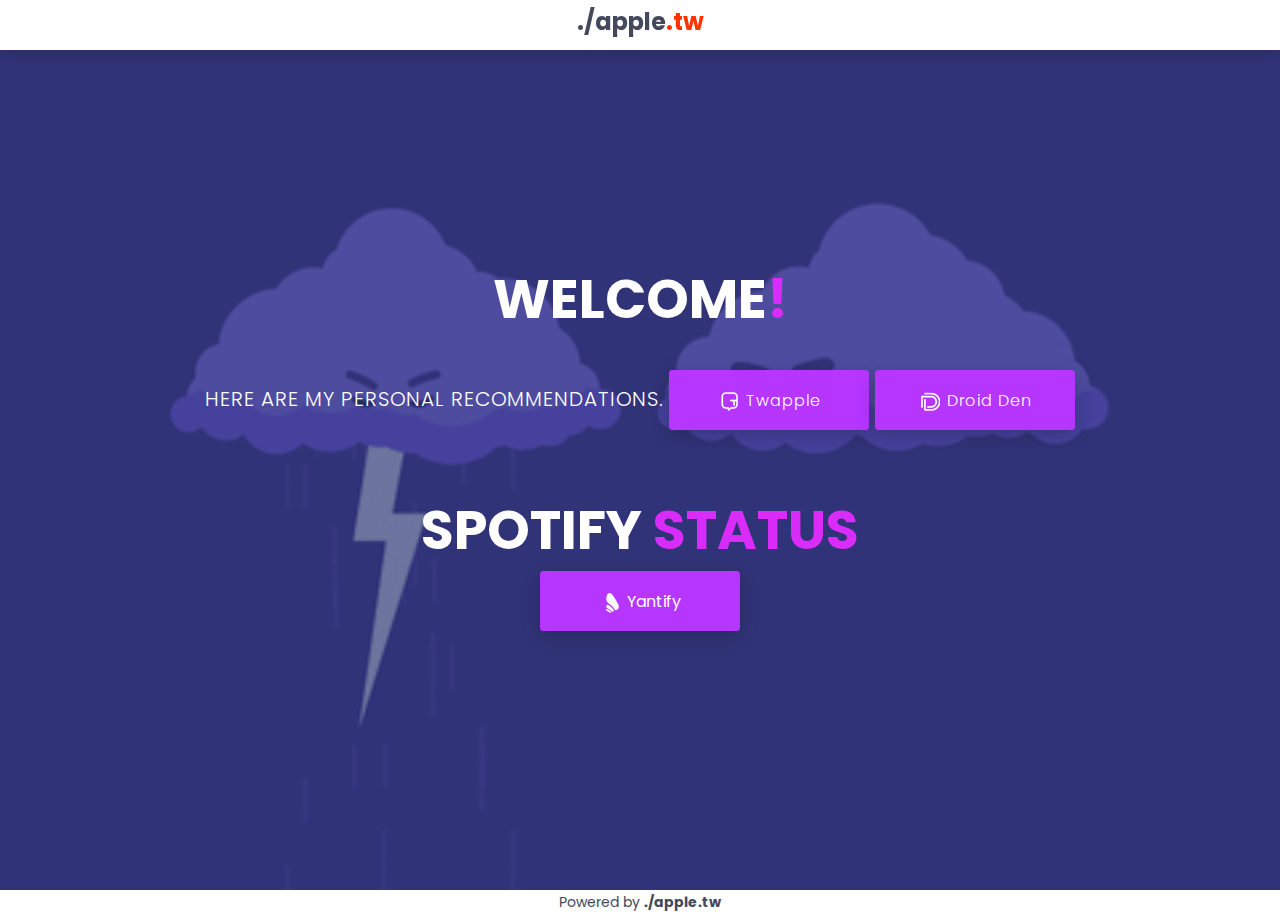
==== commit 5a145fec: "v1.1" ====
--- a/nt/index.html
+++ b/nt/index.html
@@ -1,4 +1,4 @@
-﻿<!doctype html>
+<!doctype html>
 <html class="no-js" lang="en">
 
     <head>
@@ -59,10 +59,8 @@
 							<br><br>
 							<h2>Welcome<span>!</span>   </h2>
 							<p>Here are my personal recommendations. 
-							<br><strong>You can trust in the content and quality.</strong></p>
 							<a href="https://t.me/twapple/"><img src="assets/images/about/logo.png" width="23" height="22"> Twapple</a> <a href="https://t.me/DroidDenn/"><img src="assets/images/about/logo_dd.png" width="23" height="22"> Droid Den</a><p>
 							<h2>Spotify <span><strong>Status</strong></span>   </h2>
-							<p>Sometimes I listen to the same song<br> <strong>over and over again.</strong></p>
 							<a href="https://t.me/Yantify/"><img src="assets/images/about/yan.png" width="23" height="22"> Yantify</a>
 
 							<p>
@@ -81,4 +79,4 @@
    </script>
     </body>
 	
-</html>+</html>
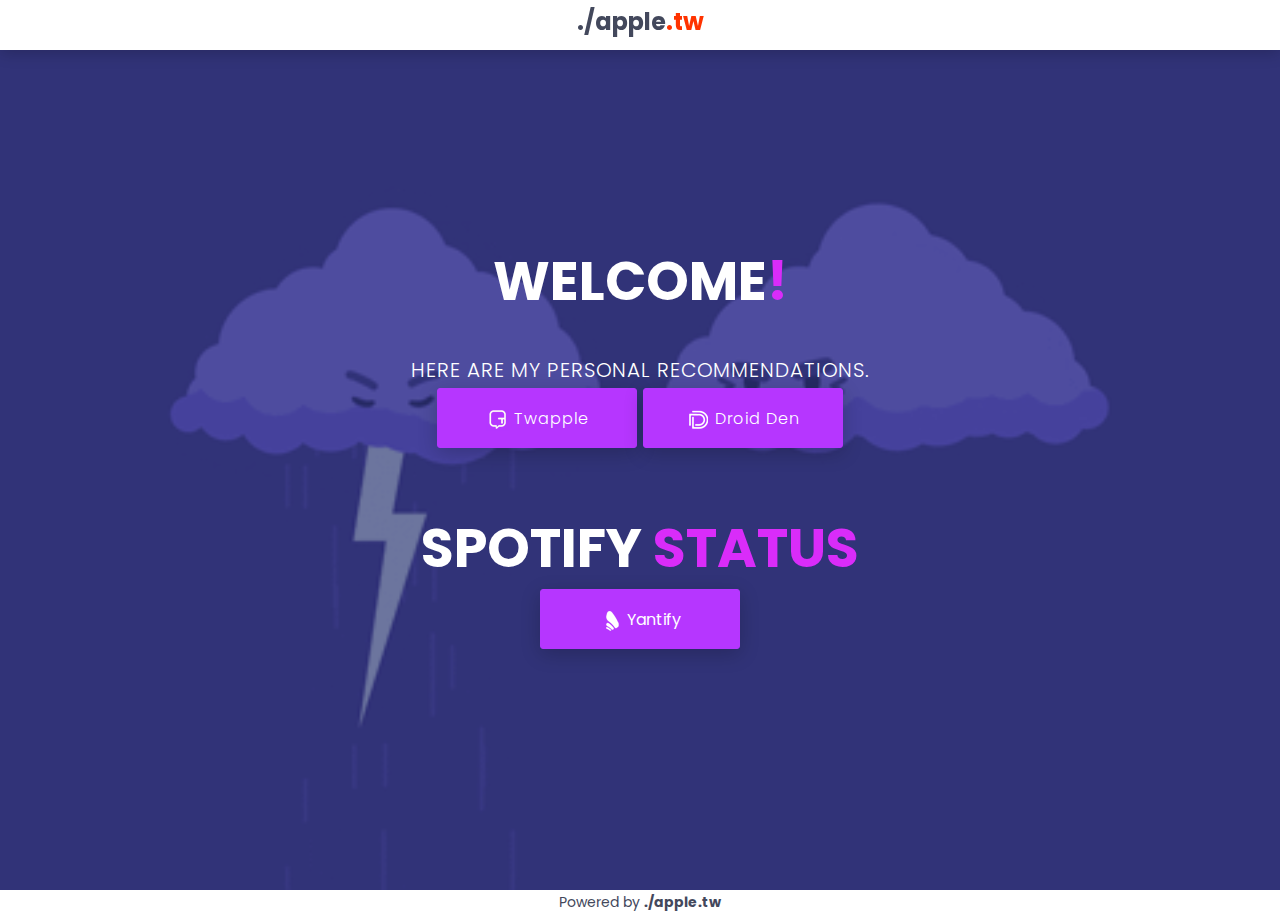
==== commit 104e0a41: "v1.4" ====
--- a/nt/index.html
+++ b/nt/index.html
@@ -58,9 +58,9 @@
 							<h2>&nbsp;</h2>
 							<br><br>
 							<h2>Welcome<span>!</span>   </h2>
-							<p>Here are my personal recommendations. 
+							<p>Here are my personal recommendations.<br> 
 							<a href="https://t.me/twapple/"><img src="assets/images/about/logo.png" width="23" height="22"> Twapple</a> <a href="https://t.me/DroidDenn/"><img src="assets/images/about/logo_dd.png" width="23" height="22"> Droid Den</a><p>
-							<h2>Spotify <span><strong>Status</strong></span>   </h2>
+							<h2>Spotify <span><strong>Status</strong></span></h2>
 							<a href="https://t.me/Yantify/"><img src="assets/images/about/yan.png" width="23" height="22"> Yantify</a>
 
 							<p>
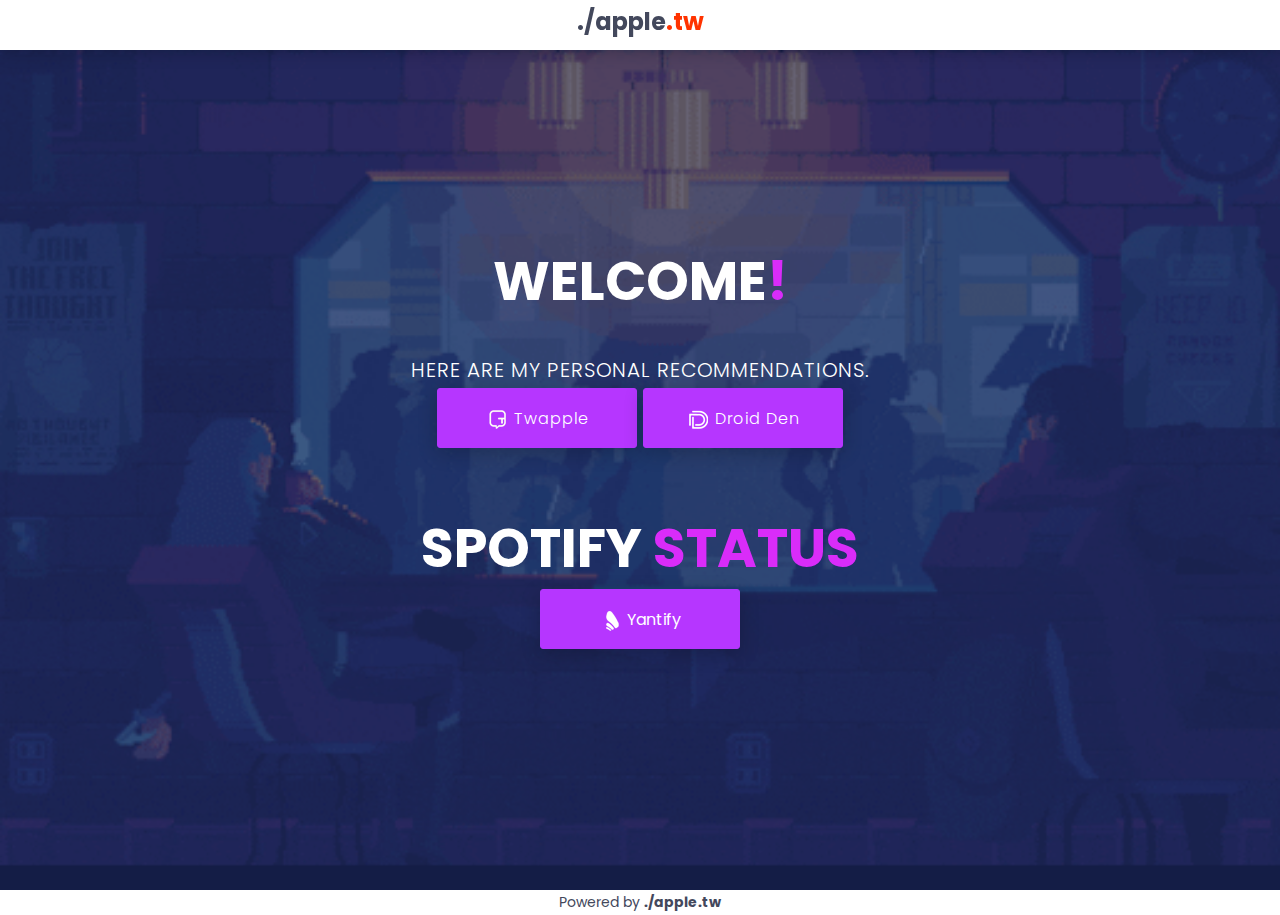
==== commit d864572f: "Update index.html" ====
--- a/nt/index.html
+++ b/nt/index.html
@@ -4,6 +4,13 @@
     <head>
         <meta charset="utf-8">
         <meta http-equiv="X-UA-Compatible" content="IE=edge">
+	<script>
+        document.addEventListener('DOMContentLoaded', function() {
+            document.addEventListener('selectstart', function(e) {
+                e.preventDefault();
+            });
+        });
+    </script>   
         <meta name="viewport" content="width=device-width, initial-scale=1">
 		<meta name="viewport" content="width=device-width, initial-scale=1.0, maximum-scale=1.0, user-scalable=0">
 		<link href="https://fonts.googleapis.com/css?family=Poppins:100,200,300,400,500,600,700,800,900&amp;subset=devanagari,latin-ext" rel="stylesheet">
--- a/nt/assets/css/style.css
+++ b/nt/assets/css/style.css
@@ -190,7 +190,7 @@
     align-items: center;
     justify-content: center;
     position:relative;
-    background:url(../images/about/2535.gif)no-repeat;
+    background:url(../images/about/lolol.gif)no-repeat;
     background-size:cover;
     background-position: center;
     height:890px;
@@ -852,4 +852,4 @@
     0%   {bottom:0px;}
     100%  {bottom:7px;}
 }
-/*========================Thank you=================+/*========================Thank you=================
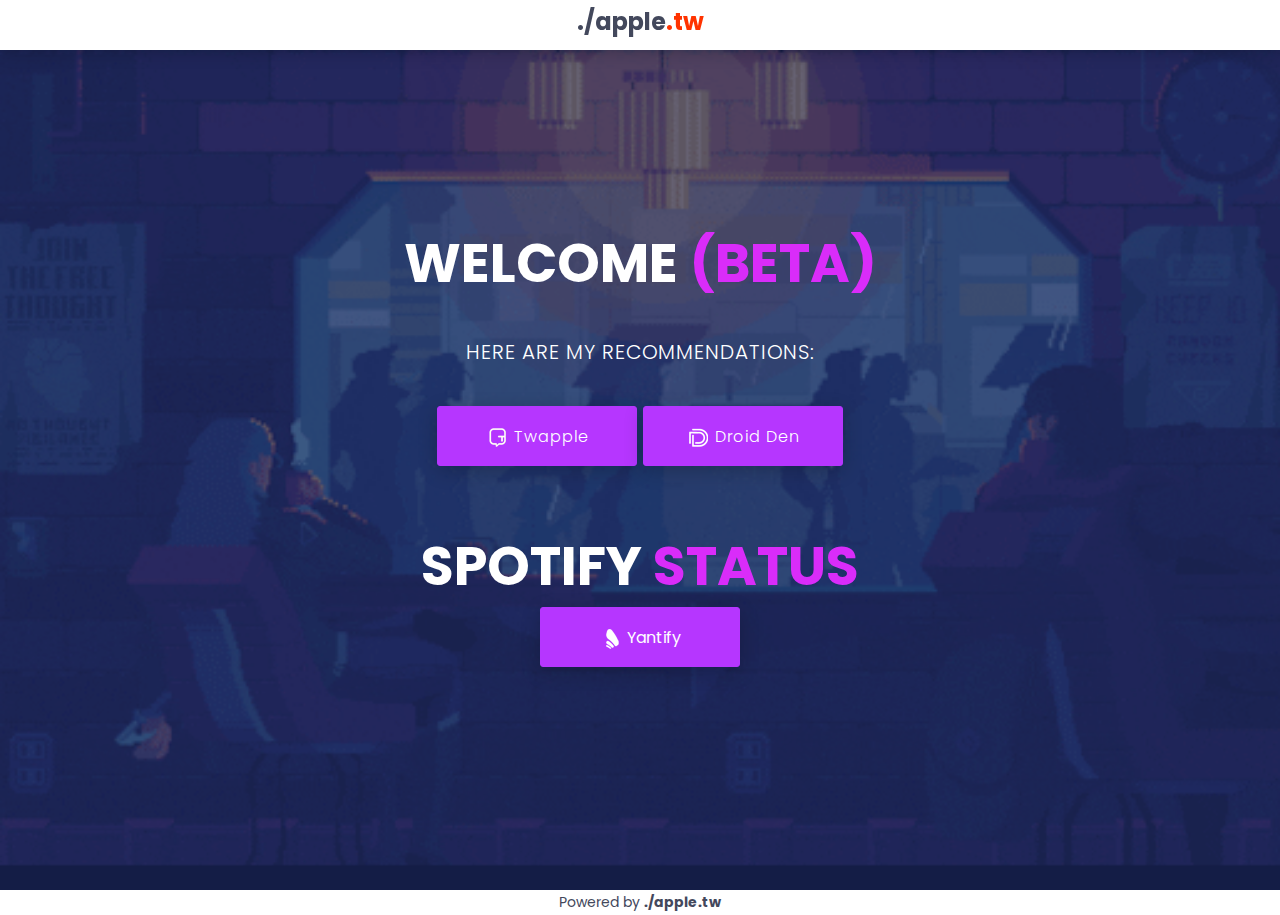
==== commit fe350f6a: "Update index.html" ====
--- a/nt/index.html
+++ b/nt/index.html
@@ -64,8 +64,8 @@
 							<h2>   </h2>
 							<h2>&nbsp;</h2>
 							<br><br>
-							<h2>Welcome<span>!</span>   </h2>
-							<p>Here are my personal recommendations.<br> 
+							<h2>Welcome <span>(Beta)</span></h2>
+							<p>Here are my recommendations:<br><br> 
 							<a href="https://t.me/twapple/"><img src="assets/images/about/logo.png" width="23" height="22"> Twapple</a> <a href="https://t.me/DroidDenn/"><img src="assets/images/about/logo_dd.png" width="23" height="22"> Droid Den</a><p>
 							<h2>Spotify <span><strong>Status</strong></span></h2>
 							<a href="https://t.me/Yantify/"><img src="assets/images/about/yan.png" width="23" height="22"> Yantify</a>
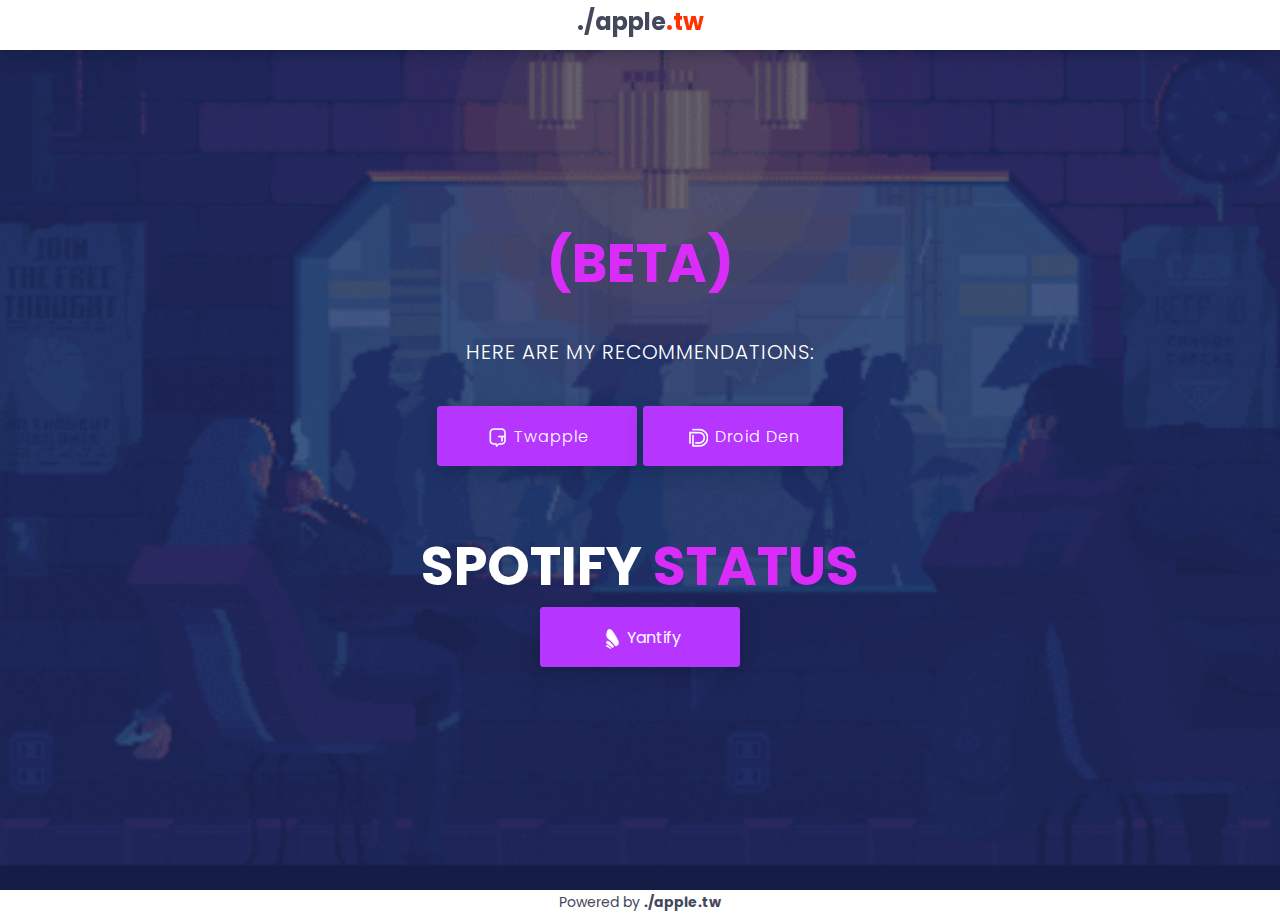
==== commit 0f3c9c21: "Update index.html" ====
--- a/nt/index.html
+++ b/nt/index.html
@@ -64,7 +64,7 @@
 							<h2>   </h2>
 							<h2>&nbsp;</h2>
 							<br><br>
-							<h2>Welcome <span>(Beta)</span></h2>
+							<h2><span>(Beta)</span></h2>
 							<p>Here are my recommendations:<br><br> 
 							<a href="https://t.me/twapple/"><img src="assets/images/about/logo.png" width="23" height="22"> Twapple</a> <a href="https://t.me/DroidDenn/"><img src="assets/images/about/logo_dd.png" width="23" height="22"> Droid Den</a><p>
 							<h2>Spotify <span><strong>Status</strong></span></h2>
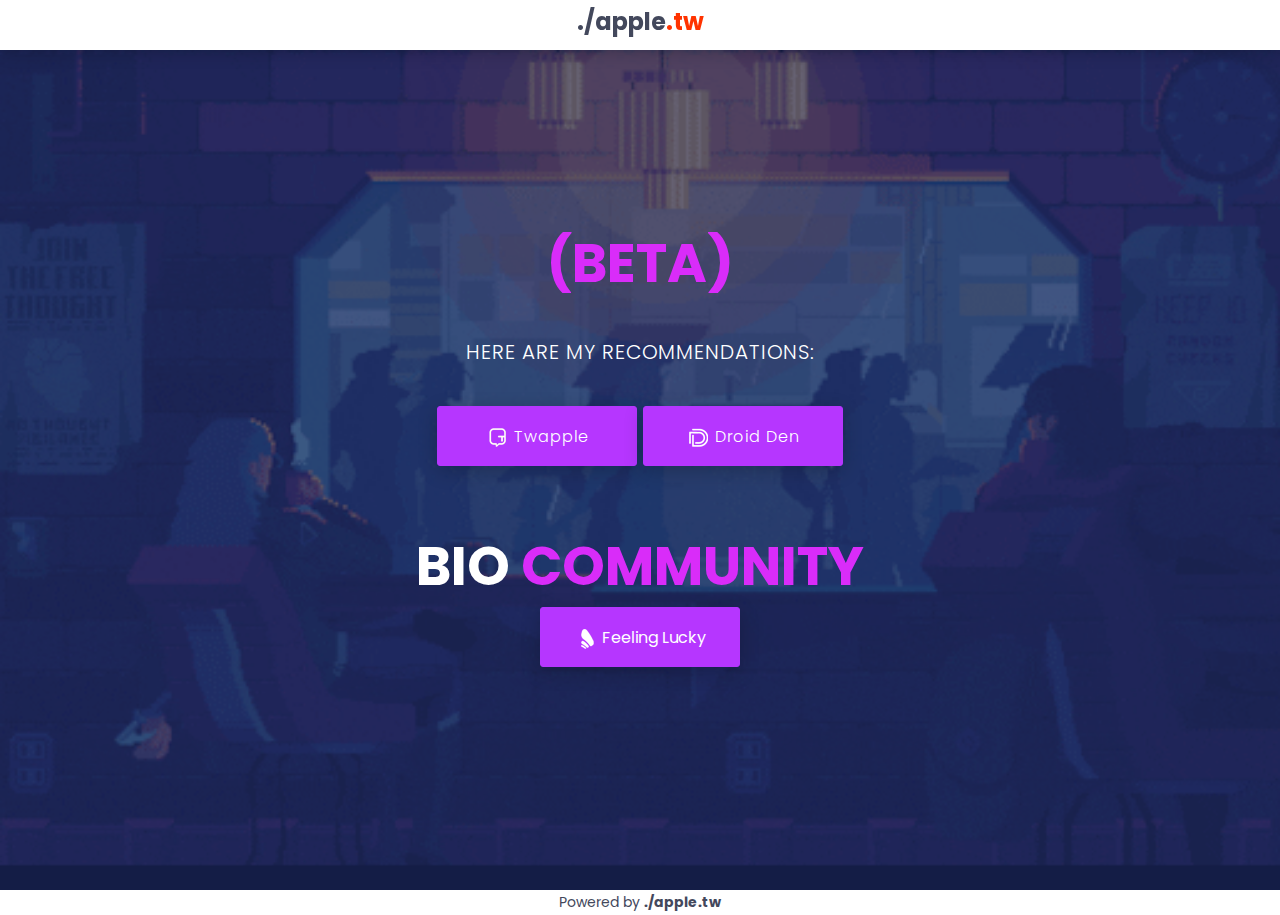
==== commit 42b91e29: "Update index.html" ====
--- a/nt/index.html
+++ b/nt/index.html
@@ -67,8 +67,8 @@
 							<h2><span>(Beta)</span></h2>
 							<p>Here are my recommendations:<br><br> 
 							<a href="https://t.me/twapple/"><img src="assets/images/about/logo.png" width="23" height="22"> Twapple</a> <a href="https://t.me/DroidDenn/"><img src="assets/images/about/logo_dd.png" width="23" height="22"> Droid Den</a><p>
-							<h2>Spotify <span><strong>Status</strong></span></h2>
-							<a href="https://t.me/Yantify/"><img src="assets/images/about/yan.png" width="23" height="22"> Yantify</a>
+							<h2>Bio <span><strong>Community</strong></span></h2>
+							<a href="https://t.me/BioApple"><img src="assets/images/about/yan.png" width="23" height="22"> Feeling Lucky</a>
 
 							<p>
 							&nbsp;</p>
